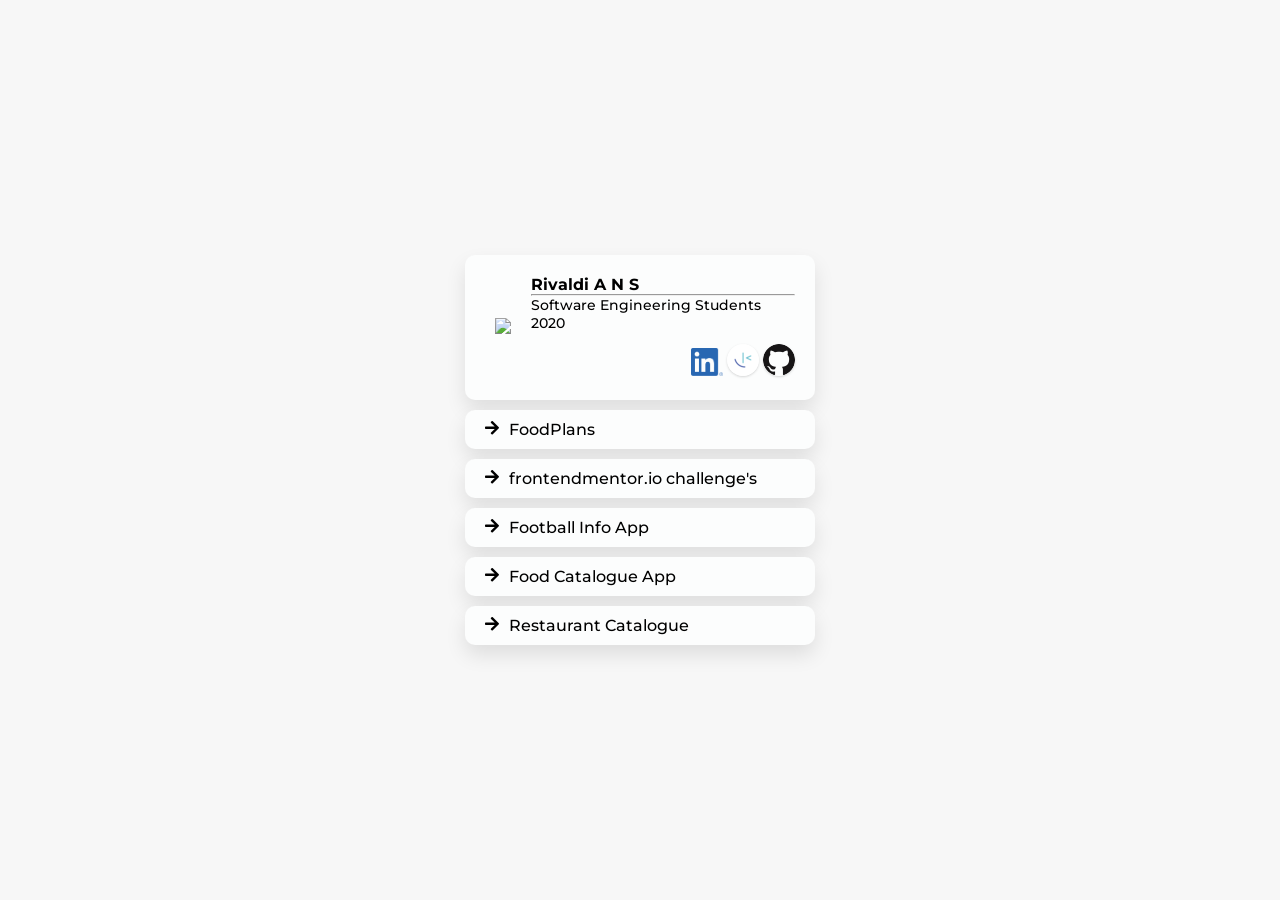
==== index.html @ 9e60eedf "add google analytic" ====
<!DOCTYPE html>
<html lang="en">
  <head>
    <meta charset="UTF-8" />
    <meta name="viewport" content="width=device-width, initial-scale=1.0" />
    <meta name="title" content="Valdi Personal Github Pages" />
    <meta
      name="description"
      content="valdians.github.io is my personal github pages. This is still under developmemt, but you can see some of the things that I made..."
    />
    <link rel="stylesheet" href="./styles/main.css" />
    <link
      rel="stylesheet"
      href="https://pro.fontawesome.com/releases/v5.10.0/css/all.css"
      integrity="sha384-AYmEC3Yw5cVb3ZcuHtOA93w35dYTsvhLPVnYs9eStHfGJvOvKxVfELGroGkvsg+p"
      crossorigin="anonymous"
    />
    <title>Valdi | Personal Page</title>

    <!-- Global site tag (gtag.js) - Google Analytics -->
    <script
      async
      src="https://www.googletagmanager.com/gtag/js?id=G-2KFZE76200"
    ></script>

    <script>
      window.dataLayer = window.dataLayer || [];
      function gtag() {
        dataLayer.push(arguments);
      }
      gtag('js', new Date());

      gtag('config', 'G-2KFZE76200');
    </script>
  </head>
  <body>
    <main>
      <div class="card">
        <a href="https://icons8.com/icon/NyEAz2MY0A1M/development">
          <img
            src="https://img.icons8.com/external-flatart-icons-outline-flatarticons/64/000000/external-development-web-design-and-development-flatart-icons-outline-flatarticons-2.png"
          />
        </a>
        <div id="profile">
          <div>
            <h4>Rivaldi A N S</h4>
            <hr />
            <p class="detail">Software Engineering Students 2020</p>
          </div>

          <div class="social-media">
            <a
              href="https://www.linkedin.com/in/rivaldi-agustinus-n-s/"
              target="_blank"
              rel="”noreferrer"
              noopener”
            >
              <img
                src="./assets/LI-In-Bug.png"
                alt="LinkedIn"
                width="32"
                class="linkedin"
              />
            </a>

            <a
              href="https://www.frontendmentor.io/profile/ValdiANS"
              target="_blank"
              rel="”noreferrer"
              noopener”
            >
              <img
                src="./assets/frontendmentor_logo-32px.png"
                alt="Frontendmentor"
              />
            </a>

            <a
              href="https://github.com/ValdiANS/"
              target="_blank"
              rel="”noreferrer"
              noopener”
            >
              <img src="./assets/GitHub-Mark-32px.png" alt="Github" />
            </a>
          </div>
        </div>
      </div>

      <ul class="main-link">
        <li>
          <i class="fas fa-arrow-right"></i>
          <a
            href="https://sixers.netlify.app/"
            target="_blank"
            rel="”noreferrer"
            noopener”
          >
            FoodPlans
          </a>
        </li>
        <li>
          <i class="fas fa-arrow-right"></i>
          <a href="./frontendmentor_challenges/">
            frontendmentor.io challenge's
          </a>
        </li>

        <li>
          <i class="fas fa-arrow-right"></i>
          <a
            href="https://football-info-app.netlify.app"
            target="_blank"
            rel="”noreferrer"
            noopener”
          >
            Football Info App
          </a>
        </li>

        <li>
          <i class="fas fa-arrow-right"></i>
          <a
            href="./food_catalogue_app/"
            target="_blank"
            rel="”noreferrer"
            noopener”
          >
            Food Catalogue App
          </a>
        </li>

        <!-- <li>
        <i class="fas fa-arrow-right"></i>
        <a href="./club_finder/" target="_blank" rel=”noreferrer noopener”>
          Club Finder
        </a>
      </li> -->

        <li>
          <i class="fas fa-arrow-right"></i>
          <a
            href="https://eatfoodie.netlify.app/"
            target="_blank"
            rel="”noreferrer"
            noopener”
          >
            Restaurant Catalogue
          </a>
        </li>
      </ul>
    </main>
  </body>
</html>
---- styles/main.css ----
@import url('https://fonts.googleapis.com/css2?family=Montserrat:wght@400;500;700&display=swap');

* {
  padding: 0;
  margin: 0;
  box-sizing: border-box;
  font-family: 'Montserrat', sans-serif;
}

body {
  background-color: hsl(0, 0%, 97%);
}

main {
  width: 100%;
  height: 100vh;
  display: flex;
  flex-direction: column;
  gap: 10px 0;
  justify-content: center;
  align-items: center;

  padding: 0 10px;
}

.card {
  font-weight: 500;
  font-size: 1rem;
  max-width: 350px;
  /* background-color: rgb(141, 200, 230); */
  background-color: hsl(200, 33%, 99%);
  border-radius: 10px;
  padding: 20px;
  
  display: flex;
  align-items: center;
  gap: 0 10px;

  box-shadow: 0px 10px 20px 0px rgba(0,0,0,0.1);
  -webkit-box-shadow: 0px 10px 20px 0px rgba(0,0,0,0.1);
  -moz-box-shadow: 0px 10px 20px 0px rgba(0,0,0,0.1);
}

.card > a {
  width: auto;
  padding: 10px;
}

.card > #profile .detail {
  font-size: 0.9rem;
}

.card #profile {
  display: flex;
  flex-direction: column;
}

.card > #profile .social-media {
  margin-top: 0.7rem;
  align-self: flex-end;
}

.card > #profile .social-media a {
  text-decoration: none;
}

.card > #profile .social-media img {
  border-radius: 20px;

  --tw-shadow: 0 1px 3px 0 rgba(0, 0, 0, 0.1), 0 1px 2px 0 rgba(0, 0, 0, 0.06);
  box-shadow: var(--tw-ring-offset-shadow, 0 0 #0000), var(--tw-ring-shadow, 0 0 #0000), var(--tw-shadow);
}

.card > #profile .social-media img.linkedin {
  border-radius: 0;
  box-shadow: none;
}

ul {
  width: 100%;
  max-width: 400px;
  padding: 0 10px;
  list-style-type: none;

  display: flex;
  flex-direction: column;
  
  gap: 10px 0;
}

ul.main-link {
  max-width: 350px;
  padding: 0;
}

ul li {
  color: black;
  font-weight: 500;
  width: 100%;
  background-color: hsl(200, 33%, 99%);
  padding: 10px 20px;
  border-radius: 10px;
  transition: box-shadow .2s ease-in-out;

  display: flex;
  gap: 0 10px;
  

  box-shadow: 0px 10px 20px 0px rgba(0,0,0,0.1);
  -webkit-box-shadow: 0px 10px 20px 0px rgba(0,0,0,0.1);
  -moz-box-shadow: 0px 10px 20px 0px rgba(0,0,0,0.1);
}

ul li:hover {
  box-shadow: -1px 10px 20px 0px rgba(0,0,0,0.2);
  -webkit-box-shadow: -1px 10px 20px 0px rgba(0,0,0,0.2);
  -moz-box-shadow: -1px 10px 20px 0px rgba(0,0,0,0.2);
}

ul li a {
  display: block;
  text-decoration: none;
  color: black;
}

ul li a:hover {
text-decoration-line: underline;
}

ul li.back {
  margin: 20px 0;
}

ul li.back a {
  width: 100%;
  text-align: center;
}
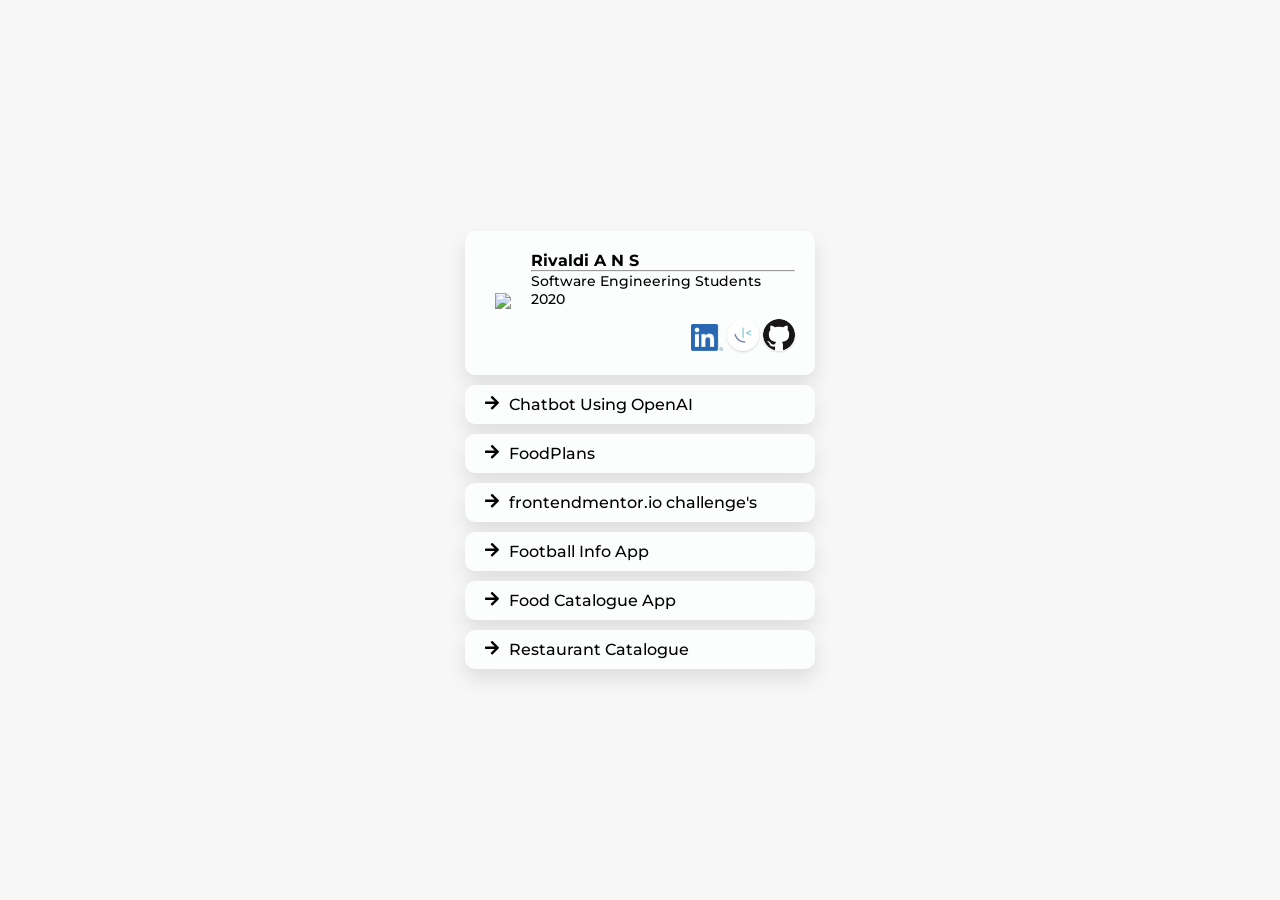
==== commit 0e29d32a: "add Chatbot Using OpenAI link" ====
--- a/index.html
+++ b/index.html
@@ -53,7 +53,6 @@
               href="https://www.linkedin.com/in/rivaldi-agustinus-n-s/"
               target="_blank"
               rel="”noreferrer"
-              noopener”
             >
               <img
                 src="./assets/LI-In-Bug.png"
@@ -67,7 +66,6 @@
               href="https://www.frontendmentor.io/profile/ValdiANS"
               target="_blank"
               rel="”noreferrer"
-              noopener”
             >
               <img
                 src="./assets/frontendmentor_logo-32px.png"
@@ -79,7 +77,6 @@
               href="https://github.com/ValdiANS/"
               target="_blank"
               rel="”noreferrer"
-              noopener”
             >
               <img src="./assets/GitHub-Mark-32px.png" alt="Github" />
             </a>
@@ -91,10 +88,19 @@
         <li>
           <i class="fas fa-arrow-right"></i>
           <a
+            href="https://chatbot-using-openai.netlify.app/"
+            target="_blank"
+            rel="”noreferrer"
+          >
+            Chatbot Using OpenAI
+          </a>
+        </li>
+        <li>
+          <i class="fas fa-arrow-right"></i>
+          <a
             href="https://sixers.netlify.app/"
             target="_blank"
             rel="”noreferrer"
-            noopener”
           >
             FoodPlans
           </a>
@@ -112,7 +118,6 @@
             href="https://football-info-app.netlify.app"
             target="_blank"
             rel="”noreferrer"
-            noopener”
           >
             Football Info App
           </a>
@@ -120,19 +125,14 @@
 
         <li>
           <i class="fas fa-arrow-right"></i>
-          <a
-            href="./food_catalogue_app/"
-            target="_blank"
-            rel="”noreferrer"
-            noopener”
-          >
+          <a href="./food_catalogue_app/" target="_blank" rel="”noreferrer">
             Food Catalogue App
           </a>
         </li>
 
         <!-- <li>
         <i class="fas fa-arrow-right"></i>
-        <a href="./club_finder/" target="_blank" rel=”noreferrer noopener”>
+        <a href="./club_finder/" target="_blank" rel=”noreferrer >
           Club Finder
         </a>
       </li> -->
@@ -143,7 +143,6 @@
             href="https://eatfoodie.netlify.app/"
             target="_blank"
             rel="”noreferrer"
-            noopener”
           >
             Restaurant Catalogue
           </a>
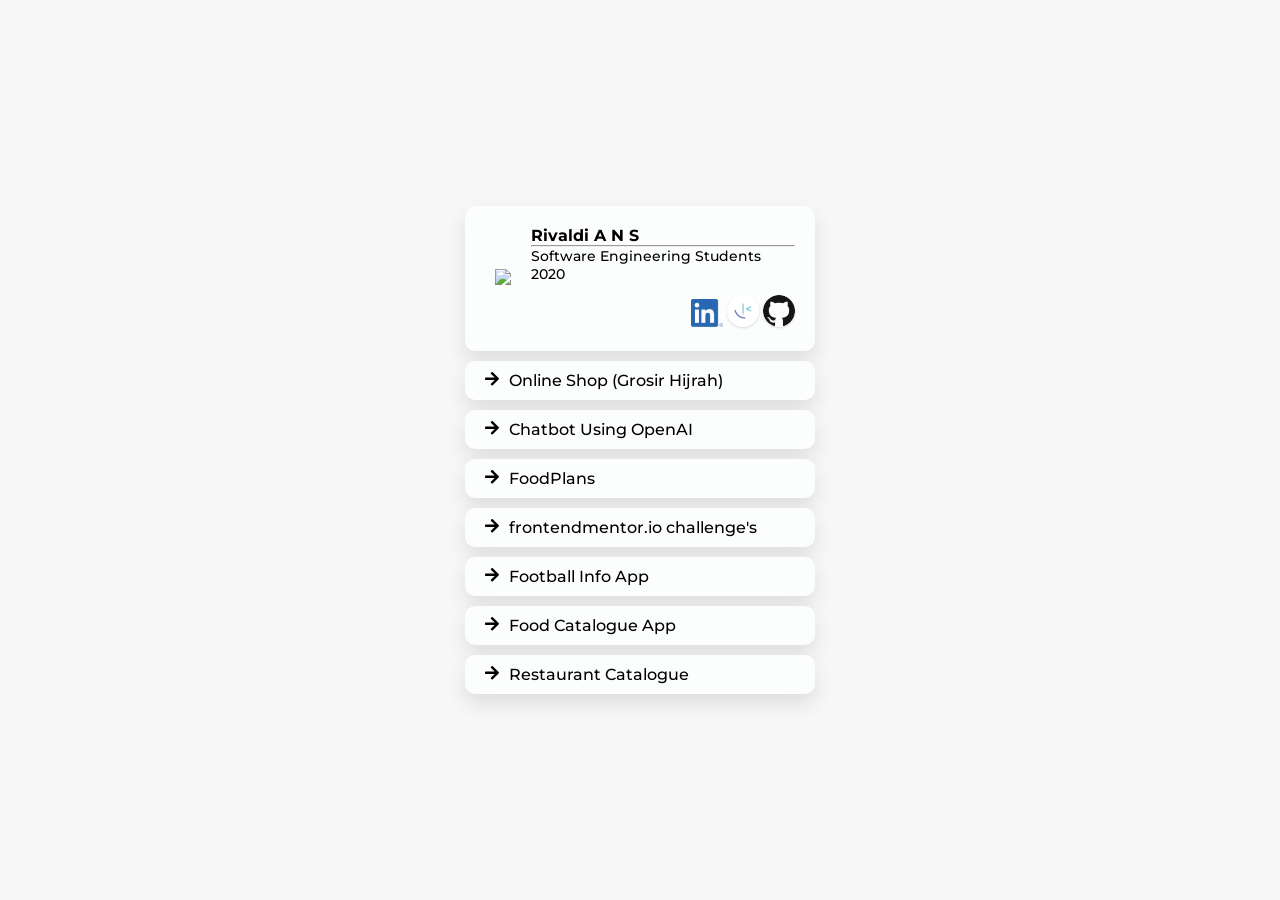
==== commit f1b8b13c: "add online shop link" ====
--- a/index.html
+++ b/index.html
@@ -88,6 +88,16 @@
         <li>
           <i class="fas fa-arrow-right"></i>
           <a
+            href="https://toko-hijrah.herokuapp.com/"
+            target="_blank"
+            rel="”noreferrer"
+          >
+            Online Shop (Grosir Hijrah)
+          </a>
+        </li>
+        <li>
+          <i class="fas fa-arrow-right"></i>
+          <a
             href="https://chatbot-using-openai.netlify.app/"
             target="_blank"
             rel="”noreferrer"
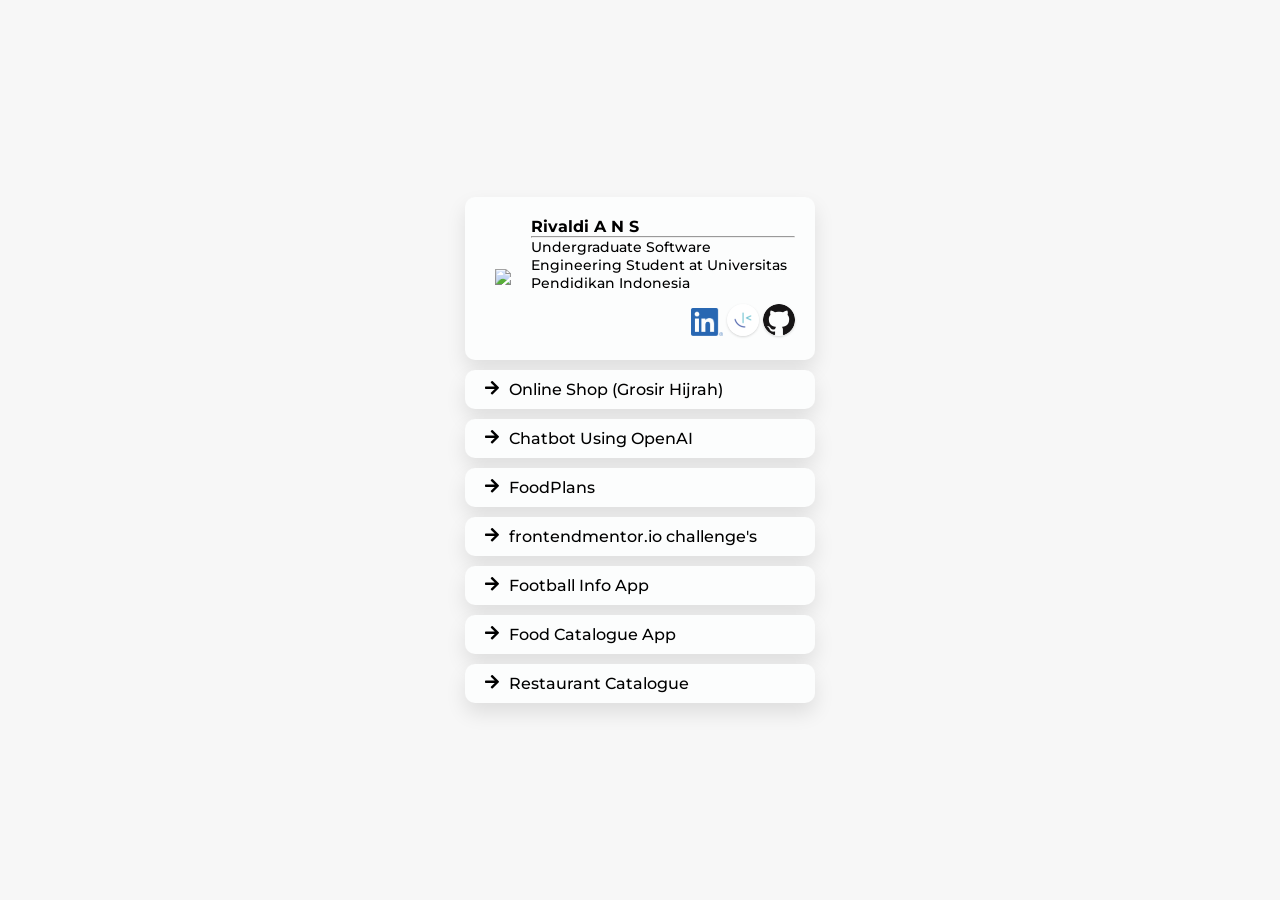
==== commit edf642d3: "change description content" ====
--- a/index.html
+++ b/index.html
@@ -45,7 +45,10 @@
           <div>
             <h4>Rivaldi A N S</h4>
             <hr />
-            <p class="detail">Software Engineering Students 2020</p>
+            <p class="detail">
+              Undergraduate Software Engineering Student at Universitas
+              Pendidikan Indonesia
+            </p>
           </div>
 
           <div class="social-media">
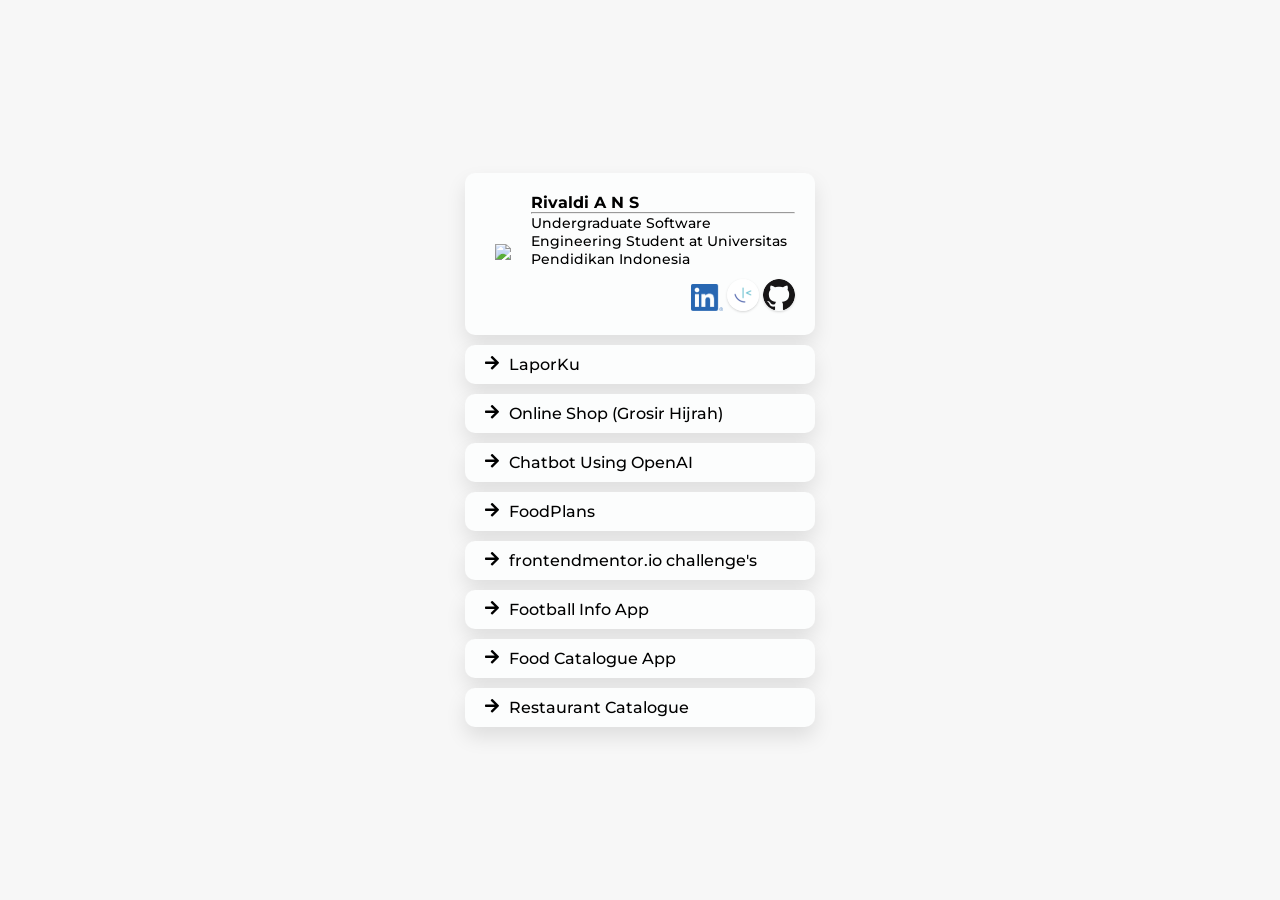
==== commit ce4851c0: "add LaporKu link" ====
--- a/index.html
+++ b/index.html
@@ -91,6 +91,16 @@
         <li>
           <i class="fas fa-arrow-right"></i>
           <a
+            href="https://laporku.netlify.app/"
+            target="_blank"
+            rel="”noreferrer"
+          >
+            LaporKu
+          </a>
+        </li>
+        <li>
+          <i class="fas fa-arrow-right"></i>
+          <a
             href="https://toko-hijrah.herokuapp.com/"
             target="_blank"
             rel="”noreferrer"
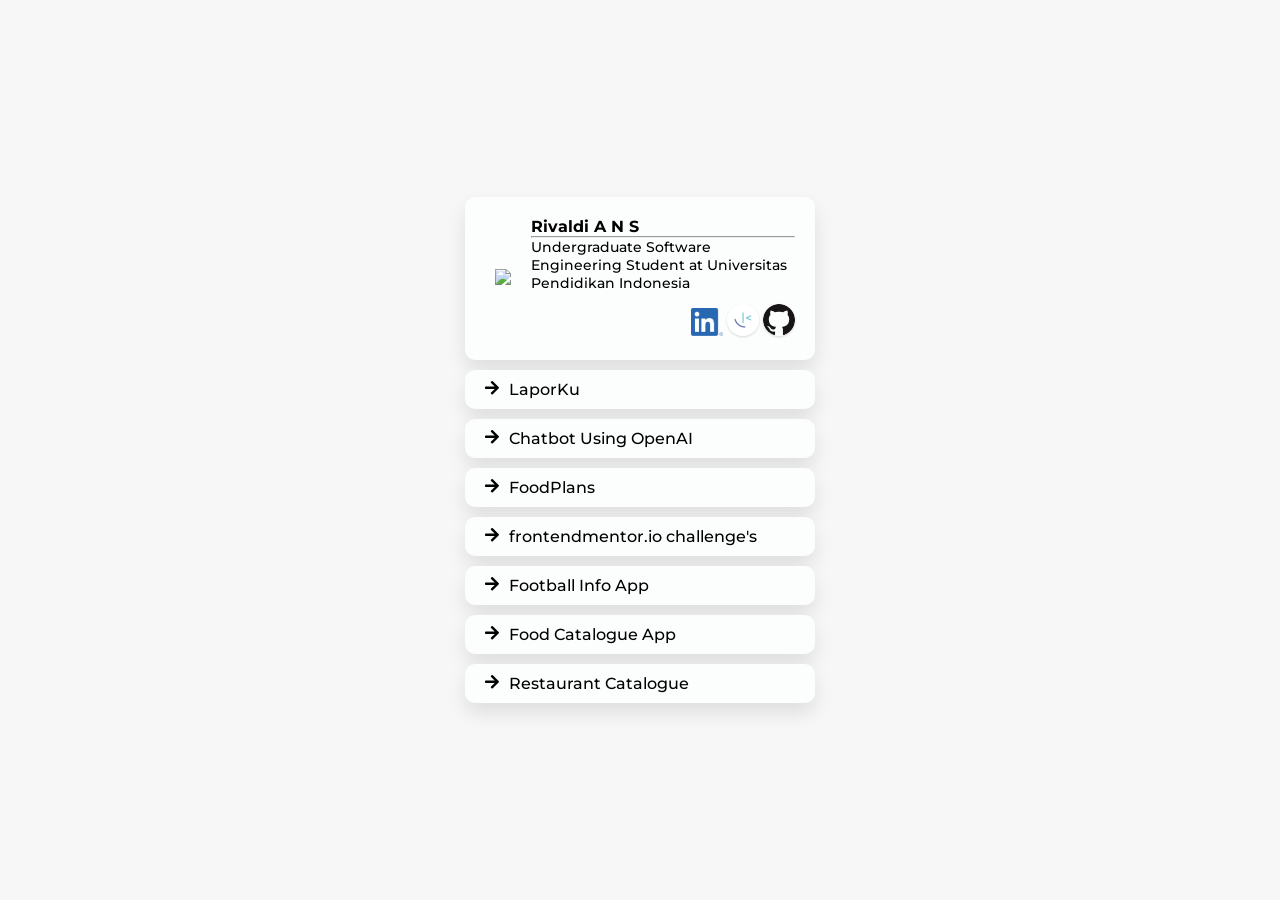
==== commit 412e5dd4: "comment Online Shop link" ====
--- a/index.html
+++ b/index.html
@@ -98,7 +98,7 @@
             LaporKu
           </a>
         </li>
-        <li>
+        <!-- <li>
           <i class="fas fa-arrow-right"></i>
           <a
             href="https://toko-hijrah.herokuapp.com/"
@@ -107,7 +107,7 @@
           >
             Online Shop (Grosir Hijrah)
           </a>
-        </li>
+        </li> -->
         <li>
           <i class="fas fa-arrow-right"></i>
           <a
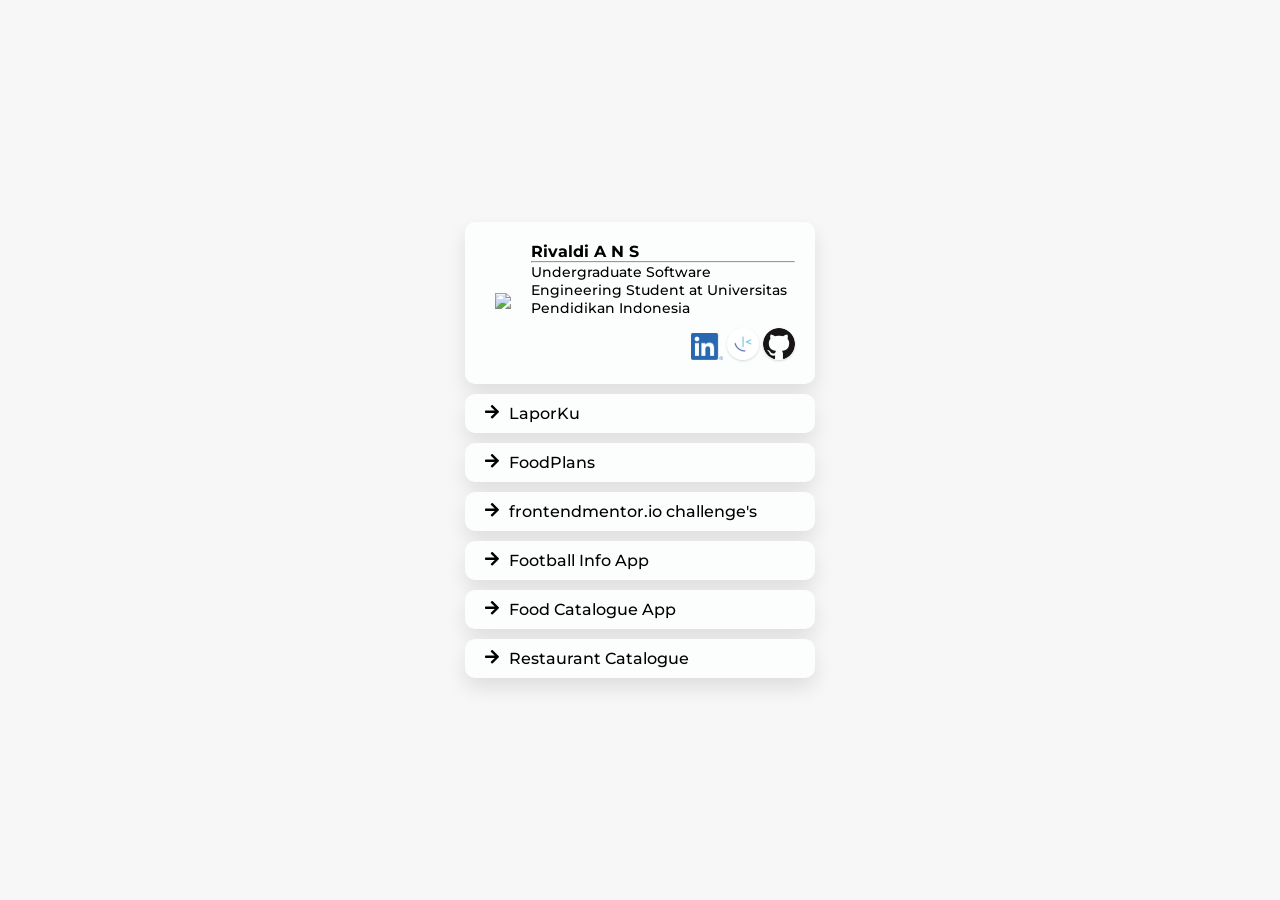
==== commit 7d880d3d: "comment Chatbot Using OpenAI link" ====
--- a/index.html
+++ b/index.html
@@ -108,7 +108,7 @@
             Online Shop (Grosir Hijrah)
           </a>
         </li> -->
-        <li>
+        <!-- <li>
           <i class="fas fa-arrow-right"></i>
           <a
             href="https://chatbot-using-openai.netlify.app/"
@@ -117,7 +117,7 @@
           >
             Chatbot Using OpenAI
           </a>
-        </li>
+        </li> -->
         <li>
           <i class="fas fa-arrow-right"></i>
           <a
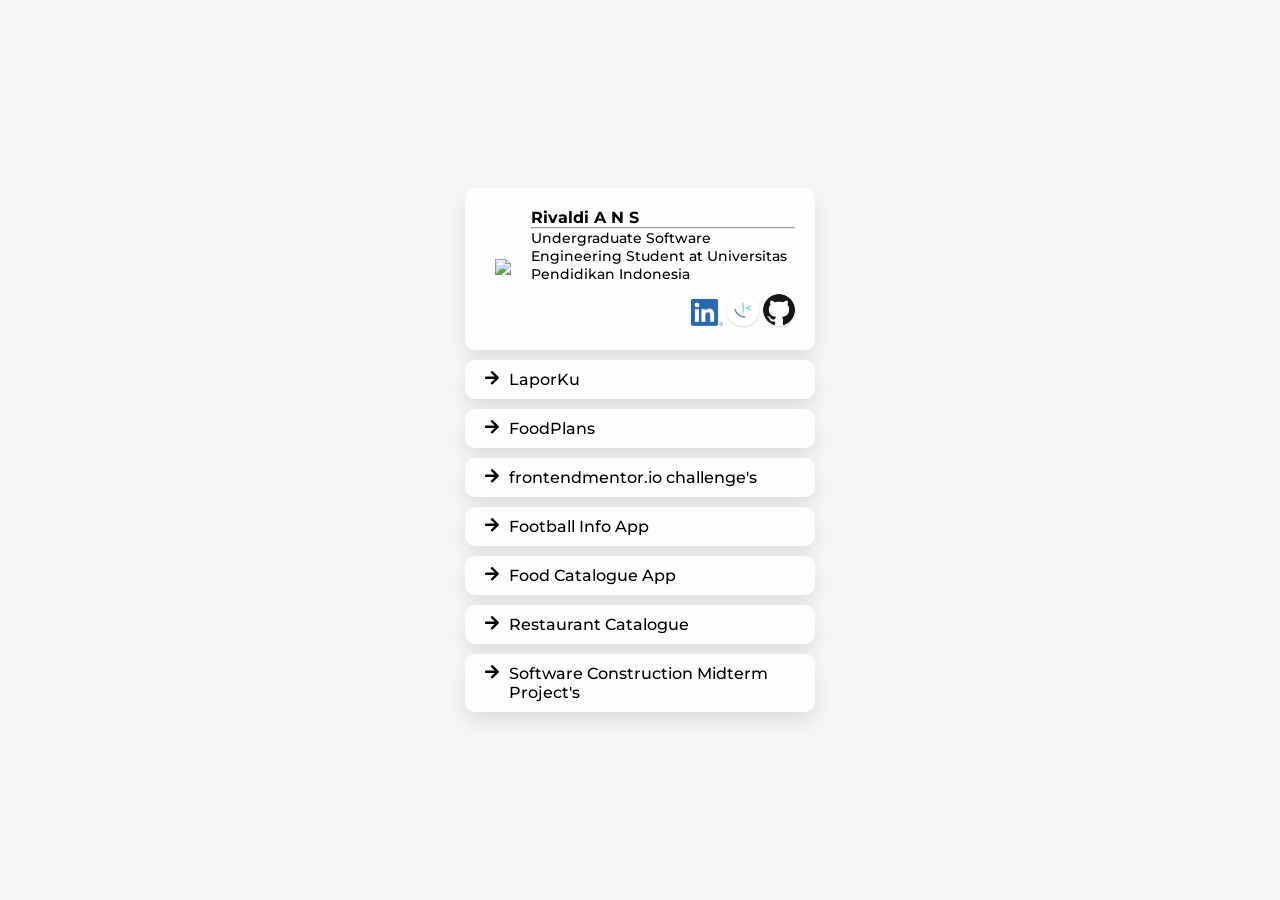
==== commit 8467dfde: "add link to Software Construction Midterm Project's" ====
--- a/index.html
+++ b/index.html
@@ -170,6 +170,17 @@
             Restaurant Catalogue
           </a>
         </li>
+
+        <li>
+          <i class="fas fa-arrow-right"></i>
+          <a
+            href="https://rivaldi-uts-kpl.netlify.app/"
+            target="_blank"
+            rel="”noreferrer"
+          >
+            Software Construction Midterm Project's
+          </a>
+        </li>
       </ul>
     </main>
   </body>
